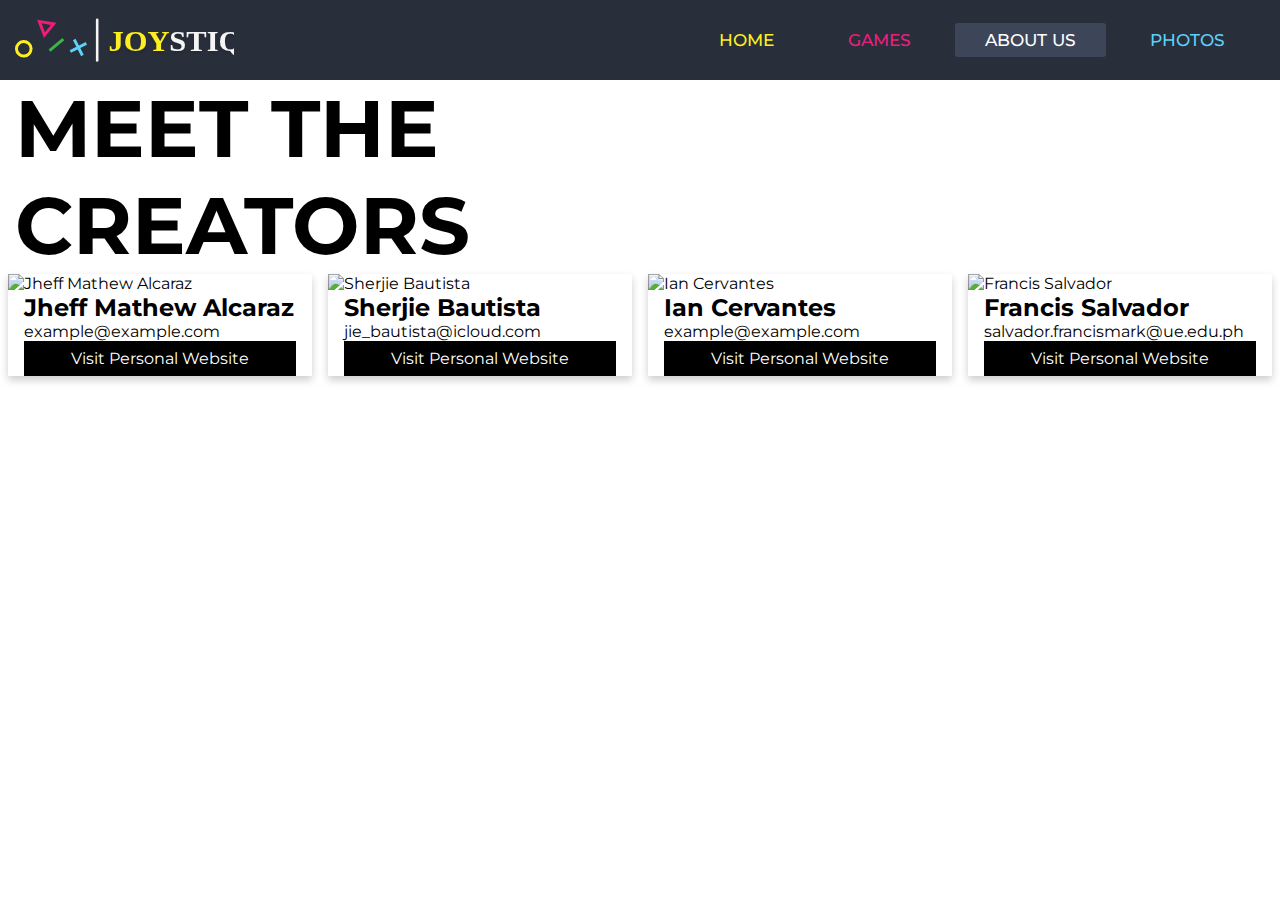
==== creators.html @ a796c3a5 "Add files via upload" ====
<!DOCTYPE html>
<html lang="en">
<head>
    <link rel="stylesheet" type="text/css" href="style.css">
    <meta charset="UTF-8">
    <meta http-equiv="X-UA-Compatible" content="IE=edge">
    <meta name="viewport" content="width=device-width, initial-scale=1.0">
    <link rel="preconnect" href="https://fonts.gstatic.com">
    <link href="https://fonts.googleapis.com/css2?Cardo&family=Montserrat:wght@100;300;400;500;600;700;900&display=swap" rel="stylesheet">
    <script src="https://kit.fontawesome.com/yourcode.js" crossorigin="anonymous"></script>
    <title>MEET THE CREATORS</title>
</head>
<body>
    <nav>
        <label class="logo"><img src="logotext.svg"></label>
        <ul>
            <li><a href="index.html" style="color: #FCEE21;">Home</a></li>
            <li><a href="" style="color: #ED1E79;">Games</a>
                <ul>
                    <li><a href="">League of Legends</a></li>
                    <li><a href="">Valorant</a></li>
                    <li><a href="">DOTA 2</a></li>
                    <li><a href="">Mobile Legends</a></li>
                    <li><a href="">Genshin Impact</a></li>
                </ul>
            </li>
            <li><a class="active" href="" style="color: #39B54A;">About Us</a>
                <ul>
                    <li><a href="">About the Website</a></li>
                    <li><a href="">The Creators</a></li>
                </ul></li>
            <li><a href="" style="color: #5DD1F9;">Photos</a></li>
        </ul>
    </nav>
    <h1>MEET THE CREATORS</h1>
    <div class="row">
        <div class="column">
          <div class="card">
            <img src="https://cdn.shopify.com/s/files/1/0533/2089/files/placeholder-images-image_large.png?format=jpg&quality=90&v=1530129081" alt="Jheff Mathew Alcaraz" style="width:100%">
            <div class="container">
              <h2>Jheff Mathew Alcaraz</h2>
              <p>example@example.com</p>
              <p><a class="button" href="https://jie-bautista.github.io">Visit Personal Website</a></p>
            </div>
          </div>
        </div>
      
        <div class="column">
            <div class="card">
            <img src="https://jie-bautista.github.io/media/pic.jpg" alt="Sherjie Bautista" style="width:100%">
            <div class="container">
                <h2>Sherjie Bautista</h2>
                <p>jie_bautista@icloud.com</p>
                <p><a class="button" href="https://jie-bautista.github.io">Visit Personal Website</a></p>
            </div>
            </div>
        </div> 

        <div class="column">
            <div class="card">
            <img src="https://cdn.shopify.com/s/files/1/0533/2089/files/placeholder-images-image_large.png?format=jpg&quality=90&v=1530129081" alt="Ian Cervantes" style="width:100%">
            <div class="container">
                <h2>Ian Cervantes</h2>
                <p>example@example.com</p>
                <p><a class="button" href="https://jie-bautista.github.io">Visit Personal Website</a></p>
            </div>
            </div>
        </div>

        <div class="column">
          <div class="card">
            <img src="https://yexanashe.github.io/2x2.jpg" alt="Francis Salvador" style="width:100%">
            <div class="container">
              <h2>Francis Salvador</h2>
              <p>salvador.francismark@ue.edu.ph</p>
              <p><a class="button" href="https://yexanashe.github.io/Salvador_LandingPage_CSAD.html">Visit Personal Website</a></p>
            </div>
          </div>
        </div>
</body>
</html>
---- style.css ----
*{
    padding: 0;
    margin: 0;
    text-decoration: none;
    list-style: none;
    box-sizing: border-box;
}
body{
    font-family: montserrat;
}
nav{
    background: #282E3A;
    height: 80px;
    width: 100%;
}
label.logo img{
    height: 80px;
    padding: 15px;
}
nav ul{
    float: right;
    margin-right: 20px;
}
nav ul li{
    display: inline-block;
    line-height: 80px;
    margin: 0 5px;
}
nav ul li a{
    font-size: 17px;
    font-weight: 500;
    text-transform: uppercase;
    padding: 7px 30px;
    border-radius: 3px;
}
a.active{
    color: #ffffff !important;
    background: #54617a79;
    transition: 5ms;
}
ul ul{
    position: absolute;
    top: 70px;
    opacity: 0;
    visibility: hidden;
    transition: top 3ms;
    border-radius: 15px;
    box-shadow: 0 0 5px -1px #282E3A;
}
ul ul li{
    position: relative;
    margin: 0px;
    float: none;
    display: list-item;
    border-radius: 15px;
    background: #ffffff;
    
}
ul ul li a{
    color: #282E3A;
    font-size: 15px;
    font-weight: 700;
    padding: 0 15px;
}
ul li:hover > ul{
    opacity: 1;
    visibility: visible;
}
ul ul li:hover{
    background-color: #475268;
    transition: 5ms;
}
ul ul li:hover > a{
    color: #ffffff;
    transition: 5ms;
}
h1{
    font-size: 80px;
    margin: 0 15px;
}
.main{
    margin: 15px;
}
.img img{
    width: 55%;
    border-radius: 15px;
}
.text{
    line-height: 100px;
}
.text:hover{
    background-color: #282E3A;
    color: #ffffff;
}
/*creators*/
.column {
    float: left;
    width: 25%;
    margin-bottom: 16px;
    padding: 0 8px;
}
  

@media screen and (max-width: 650px) {
    .column {
      width: 100%;
      display: block;
    }
}

.card {
    box-shadow: 0 4px 8px 0 rgba(0, 0, 0, 0.2);
}

.container {
    padding: 0 16px;
}

.container::after, .row::after {
    content: "";
    clear: both;
    display: table;
}
  
.title {
    color: grey;
}
  
.button {
    border: none;
    outline: 0;
    display: inline-block;
    padding: 8px;
    color: white;
    background-color: #000;
    text-align: center;
    cursor: pointer;
    width: 100%;
}
  
.button:hover {
    background-color: #555;
}
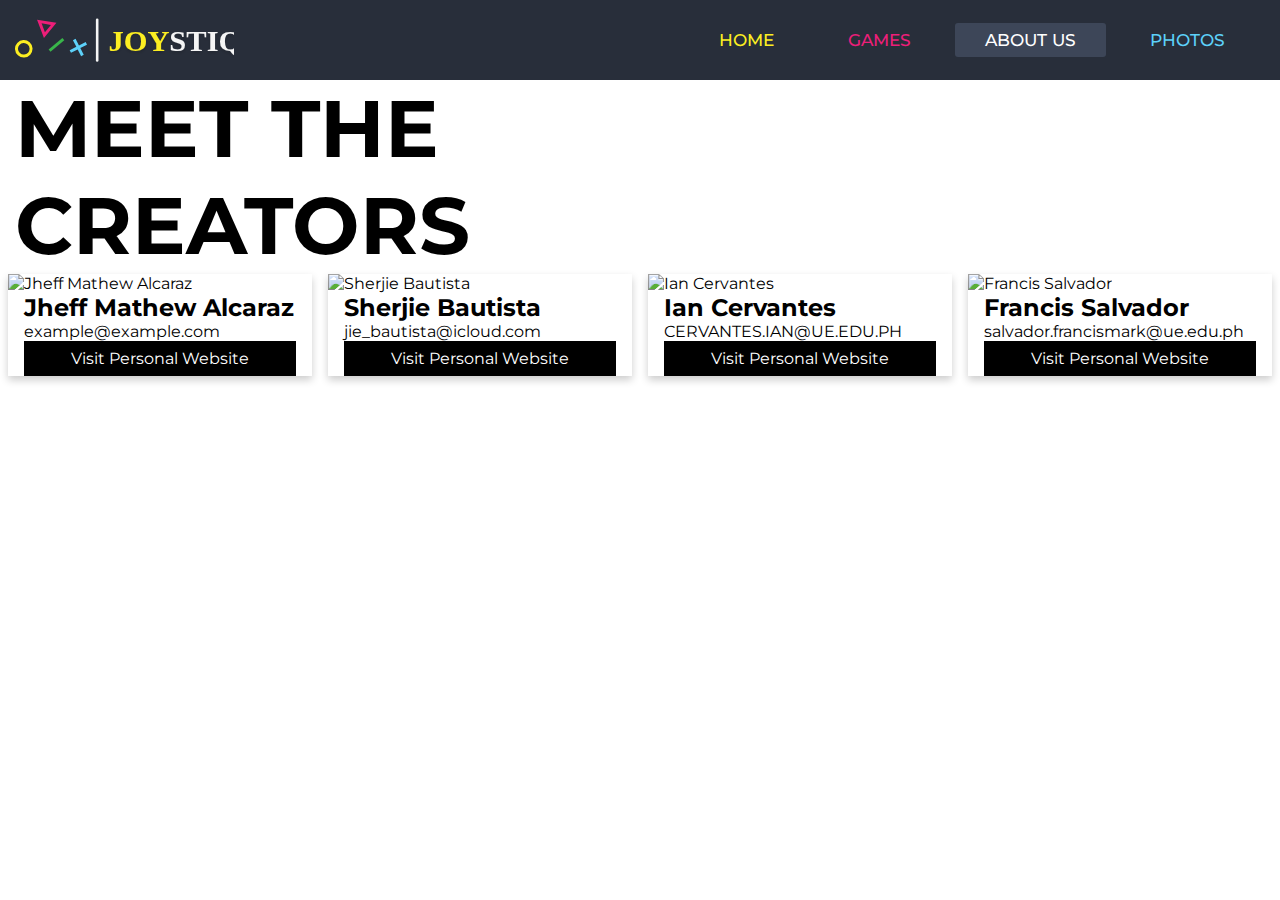
==== commit 5a462909: "Update creators.html" ====
--- a/creators.html
+++ b/creators.html
@@ -58,10 +58,10 @@
 
         <div class="column">
             <div class="card">
-            <img src="https://cdn.shopify.com/s/files/1/0533/2089/files/placeholder-images-image_large.png?format=jpg&quality=90&v=1530129081" alt="Ian Cervantes" style="width:100%">
+            <img src="https://iaaan1.github.io/HOME-PAGE/FINALS PROJECT/CERVANTES.jpg" alt="Ian Cervantes" style="width:100%">
             <div class="container">
                 <h2>Ian Cervantes</h2>
-                <p>example@example.com</p>
+                <p>CERVANTES.IAN@UE.EDU.PH</p>
                 <p><a class="button" href="https://jie-bautista.github.io">Visit Personal Website</a></p>
             </div>
             </div>
@@ -78,4 +78,4 @@
           </div>
         </div>
 </body>
-</html>+</html>
